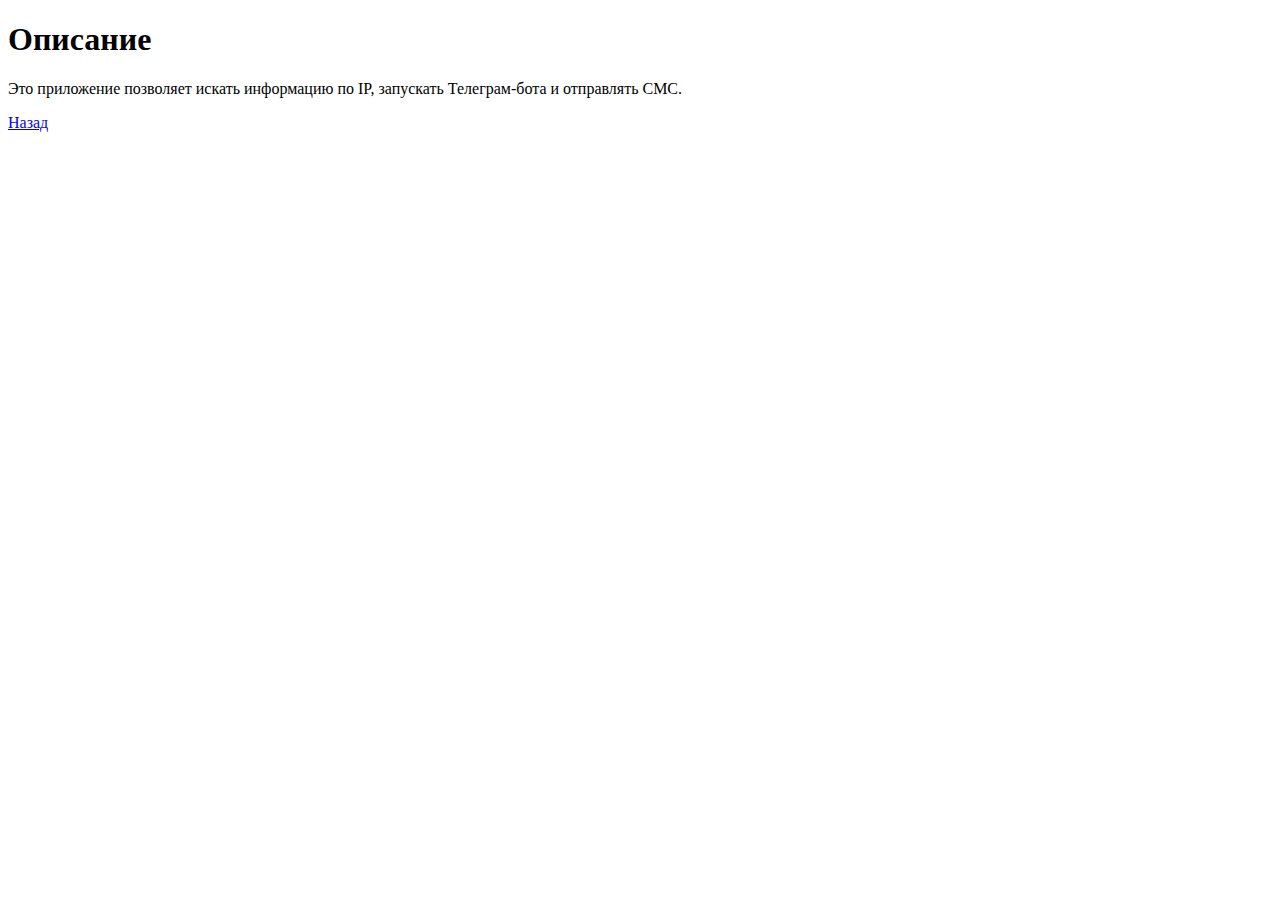
==== templates/description.html @ be5ca757 "Add files via upload" ====
<!DOCTYPE html>
<html lang="en">
<head>
    <meta charset="UTF-8">
    <meta name="viewport" content="width=device-width, initial-scale=1.0">
    <title>Описание сайта</title>
    <link rel="stylesheet" href="/static/style.css">
</head>
<body>
    <div class="menu">
        <h1>Описание</h1>
        <p>Это приложение позволяет искать информацию по IP, запускать Телеграм-бота и отправлять СМС.</p>
        <a href="/" class="btn">Назад</a>
    </div>
</body>
</html>
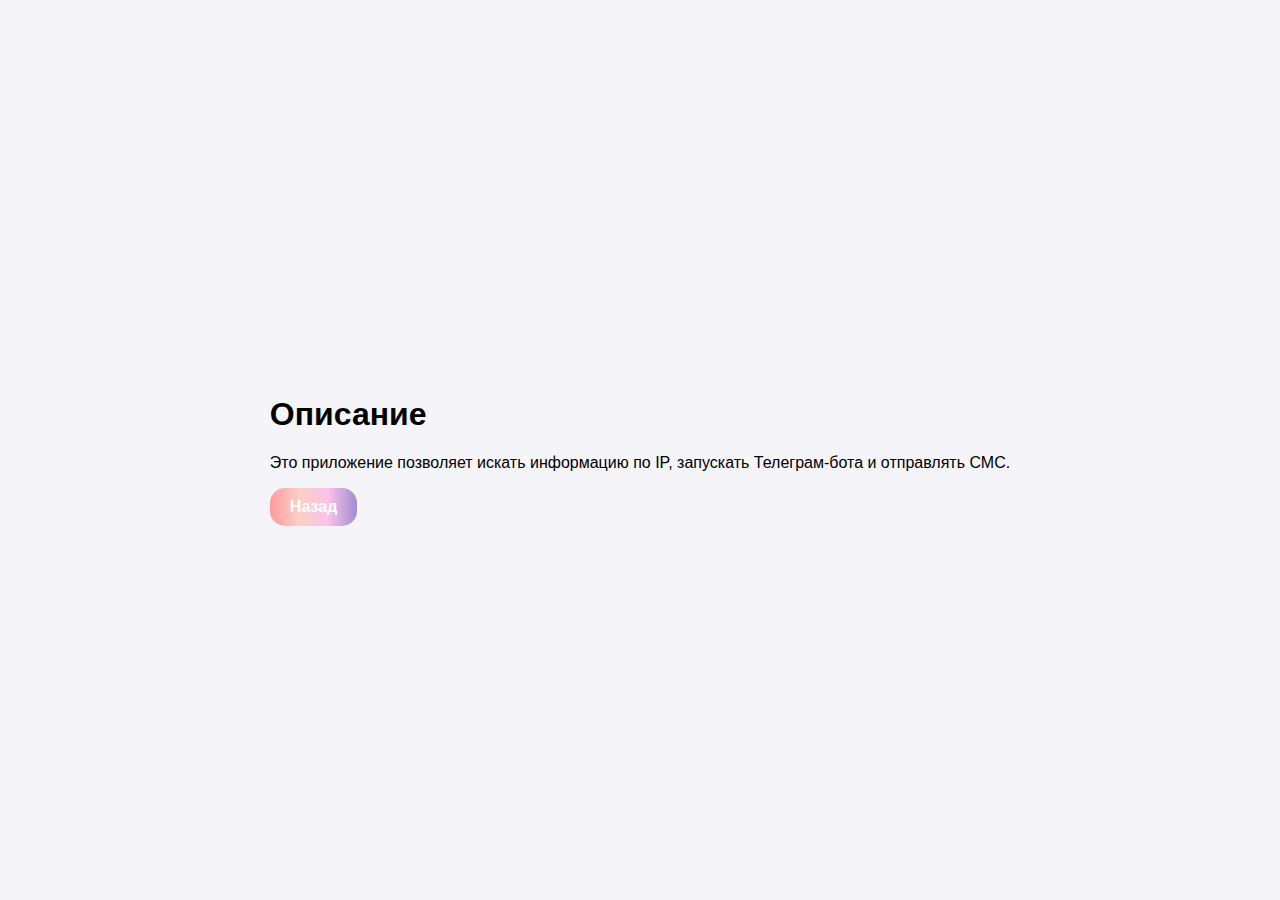
==== commit 8816e07d: "nice" ====
--- a/templates/description.html
+++ b/templates/description.html
@@ -1,16 +1,16 @@
-<!DOCTYPE html>
-<html lang="en">
-<head>
-    <meta charset="UTF-8">
-    <meta name="viewport" content="width=device-width, initial-scale=1.0">
-    <title>Описание сайта</title>
-    <link rel="stylesheet" href="/static/style.css">
-</head>
-<body>
-    <div class="menu">
-        <h1>Описание</h1>
-        <p>Это приложение позволяет искать информацию по IP, запускать Телеграм-бота и отправлять СМС.</p>
-        <a href="/" class="btn">Назад</a>
-    </div>
-</body>
+<!DOCTYPE html>
+<html lang="en">
+<head>
+    <meta charset="UTF-8">
+    <meta name="viewport" content="width=device-width, initial-scale=1.0">
+    <title>Описание сайта</title>
+    <link rel="stylesheet" href="/static/style.css">
+</head>
+<body>
+    <div class="menu">
+        <h1>Описание</h1>
+        <p>Это приложение позволяет искать информацию по IP, запускать Телеграм-бота и отправлять СМС.</p>
+        <a href="/" class="btn">Назад</a>
+    </div>
+</body>
 </html>--- a/static/style.css
+++ b/static/style.css
@@ -0,0 +1,96 @@
+/* Общие стили для страницы */
+body {
+    margin: 0;
+    padding: 0;
+    height: 100vh;
+    display: flex;
+    justify-content: center;
+    align-items: center;
+    background-color: #f4f4f9; /* Светлый фон */
+    font-family: Arial, sans-serif;
+}
+
+/* Централизованное меню с закругленными углами */
+.rounded-menu {
+    width: 400px;
+    height: 400px;
+    background: #ffffff;
+    padding: 20px;
+    border-radius: 25px;
+    box-shadow: 0 4px 8px rgba(0, 0, 0, 0.2);
+    display: grid;
+    grid-template-columns: 1fr 1fr;
+    grid-template-rows: 1fr 1fr;
+    gap: 10px;
+}
+
+/* Секции меню */
+.menu-section {
+    display: flex;
+    justify-content: center;
+    align-items: center;
+    background-color: #eef4fc;
+    border-radius: 15px;
+    box-shadow: 0 2px 4px rgba(0, 0, 0, 0.1);
+    transition: background-color 0.3s ease;
+}
+
+/* Стили кнопок */
+button, .btn, input[type="submit"], a.menu-button {
+    text-decoration: none;
+    padding: 10px 20px;
+    font-size: 16px;
+    color: #ffffff;
+    border: none;
+    border-radius: 15px;
+    background: linear-gradient(90deg, #ff9a9e, #fad0c4, #fbc2eb, #a18cd1);
+    cursor: pointer;
+    font-weight: bold;
+    transition: all 0.3s ease-in-out;
+    text-align: center;
+    display: inline-block;
+}
+
+button:hover, .btn:hover, input[type="submit"]:hover, a.menu-button:hover {
+    background: linear-gradient(90deg, #a18cd1, #fbc2eb, #fad0c4, #ff9a9e);
+    box-shadow: 0 4px 12px rgba(0, 0, 0, 0.2);
+}
+
+/* Радужное поле ввода */
+input[type="text"], textarea {
+    width: 80%;
+    padding: 10px;
+    font-size: 16px;
+    border: 2px solid transparent;
+    border-radius: 15px;
+    background-image: linear-gradient(to right, #ff9a9e, #fad0c4, #fbc2eb, #a18cd1);
+    color: #333;
+    margin: 15px 0;
+    outline: none;
+    transition: border 0.3s ease;
+}
+
+input[type="text"]:focus, textarea:focus {
+    border: 2px solid #00509e;
+    box-shadow: 0 0 8px rgba(0, 80, 158, 0.5);
+}
+
+/* Сообщения об успешных действиях */
+.alert.success {
+    padding: 10px;
+    background-color: #d4edda;
+    color: #155724;
+    border: 1px solid #c3e6cb;
+    border-radius: 10px;
+    margin-top: 15px;
+}
+
+/* Сообщения об ошибках */
+.alert.error {
+    padding: 10px;
+    background-color: #f8d7da;
+    color: #721c24;
+    border: 1px solid #f5c6cb;
+    border-radius: 10px;
+    margin-top: 15px;
+}